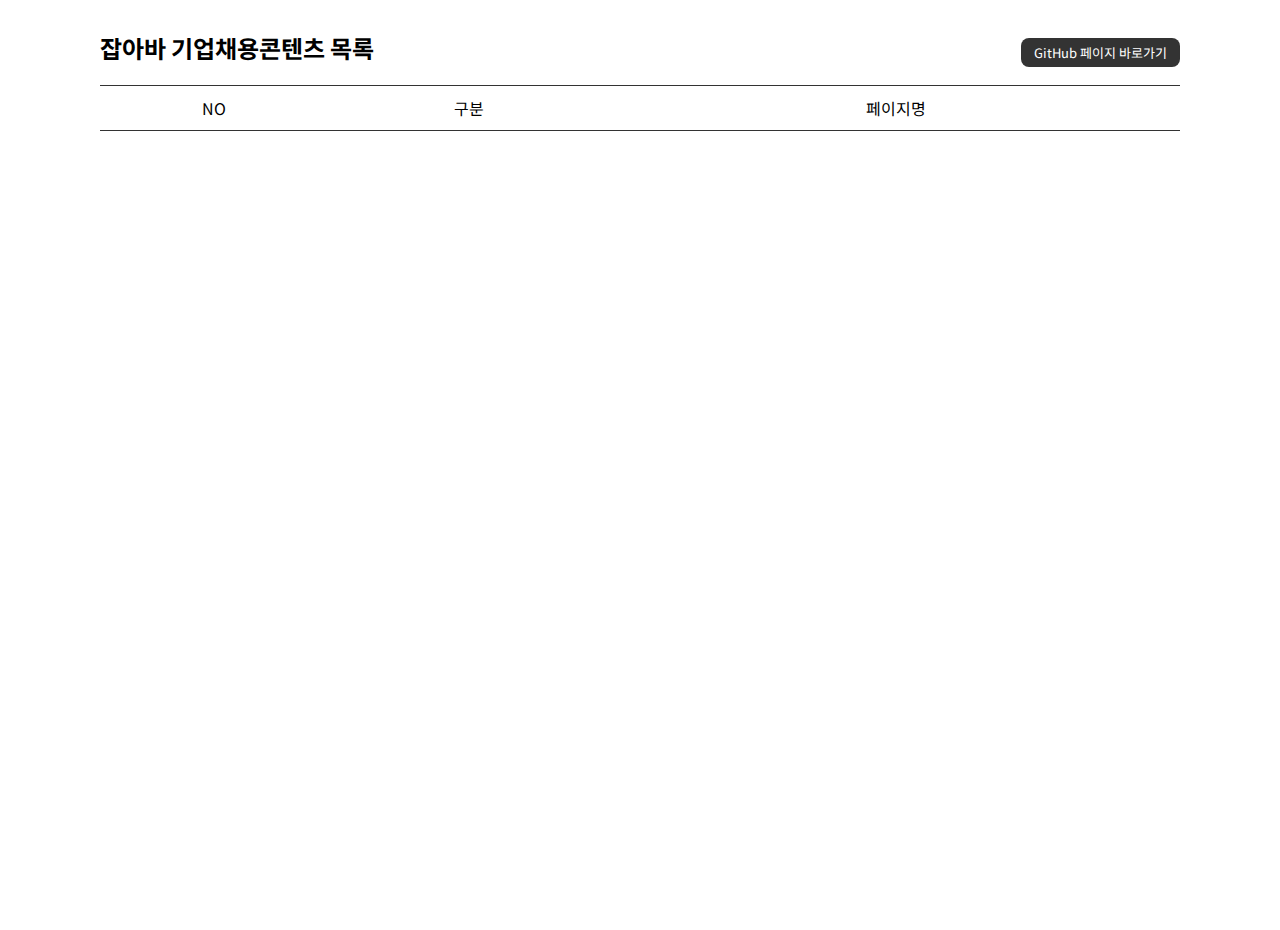
==== index.html @ c49a270e "." ====
<!DOCTYPE html>
<html>
<head>
	<meta charset="utf-8">
	<meta name="viewport" content="width=device-width,user-scalable=no"/>
	<title>잡아바 기업채용콘텐츠 퍼블리싱</title>
	<link href="https://fonts.googleapis.com/css2?family=Noto+Sans+KR:@300;400;500;700&display=swap" rel="stylesheet">
	<link rel="stylesheet" type="text/css" href="css/style.css" />
</head>
<body>
<div class="container">
	<h1>
		잡아바 기업채용콘텐츠 목록
		<div class="git"><a href="https://github.com/aldo814/entCompany2023" target="_blank">GitHub 페이지 바로가기</a></div>
	</h1>
	<table class="tbl_list">
	<thead>
	<tr>
		<th>NO</th>
		<th>구분</th>
		<th>페이지명</th>
	</tr>
	</thead>
	<tbody>
	
	</tbody>
	</table>
</div>
	
<script src="https://cdnjs.cloudflare.com/ajax/libs/jquery/2.2.2/jquery.min.js" ></script>
<script>
	$(document).ready(function(){
		$('.tbl_list tbody tr').each(function(){
			var idx = $(this).index();
			$(this).find('td:first-child').append(idx + 1);
		});
	});
</script>
</body>
</html>
---- css/style.css ----
*{font-family: 'Noto Sans KR', sans-serif;box-sizing:border-box;}
html,body{position:relative;width:100%;height:100%;margin:0;padding:0;}
.clearfix:before,.clearfix:after{content:"";display:block}.clearfix:after{clear:both;visibility:hidden;line-height:0;height:0}.clearfix{*zoom:1}
img{max-width:100%;line-height:0;}
ul,ol,li{list-style:none;margin:0;padding:0;}
a{text-decoration:none;color:inherit;}
.fleft{float:left;}
.fright{float:right;}

.container{position:realtive;width:1080px;margin:30px auto;}
h1{position:relative;font-size:24px;margin:0 auto 20px;}
	h1 .git{position:absolute;top:0;right:0;}
	h1 .git a{display:inline-block;padding:5px 13px;background:#333;color:#fff;font-weight:400;font-size:13px;border-radius:8px;}
.tbl_list{width:100%;border-collapse:collapse;}
	.tbl_list th, .tbl_list td{padding:8px 5px;}
.tbl_list thead th{border-top: 1px solid #333;border-bottom: 1px solid #333;font-size: 16px;font-weight: 400;padding: 10px 0}
	.tbl_list th, .tbl_list td{border-bottom: 1px solid #eee;}
.tbl_list td{font-size: 14px;color: #777;font-weight: 400}
	.tbl_list tbody tr:nth-child(even){background:#f9f9f9;}
	.tbl_list td:nth-child(1){text-align:center;width:50px;}
	.tbl_list td:nth-child(2){text-align:center;width:100px;}
	.tbl_list td:nth-child(3){padding:8px 13px;}
	.tbl_list select{padding:3px 8px;}


.board-incruit .item{display: block;position: relative;overflow: hidden;width: 98%;margin: 10px auto 0;padding: 40px 50px;border: 1px solid #ddd;}
.board-incruit .item .sort {font-size: 14px;}
.board-incruit .item .title{padding-right: 200px;font-size: 22px;font-weight: 500;}
.text-primary {color: #0082ff !important;}
.board-incruit .item .title .badge-point {margin-top: 2px;padding: 0 13px 0 14px;}
[class^="badge-"] {display: inline-block;vertical-align: top;padding: 0 20px;margin-right: 2px;height: 26px;border: 1px solid transparent;
    font-size: 14px;text-align: center;line-height: 1.6;border-radius: 15px;}
.badge-point {border: 1px solid #e44d4d;color: #e44d4d;}
.board-incruit .item .title + .text {margin-top: 10px;}
.board-incruit .item .text li {display: inline-block;position: relative;font-size: 14px;}
.board-incruit .item .text li + li {margin-left: 7px;padding-left: 11px;}
.board-incruit .item .text li + li:before {content: '';position: absolute;left: 0;top: 50%;width: 1px;height: 10px;margin-top: -5px;background-color: #555;}
.text-grey {color: #555 !important;}
.board-incruit .item .text + .tag {margin-top: 40px;}
.board-incruit .item .tag {position: relative;}
.board-incruit .item .tag li {display: inline-block;margin-bottom: 5px;vertical-align: top;}
[class*="tag-"], button[class*="tag-"] {display: inline-block;vertical-align: top;margin-right: 2px;padding: 0 10px;height: 28px;font-size: 12px;
    text-align: center;line-height: 28px;color: #fff;font-weight: 500;}
button, [type="button"], [type="reset"], [type="submit"] {-webkit-appearance: none;appearance: none;cursor: pointer;border: 0;padding: 0;background-image: none;}
.tag-mint { background-color: #63ccd1;}
.tag-primary {background-color: #66bde9;}
.tag-point {background-color: #ff9370;}
.board-incruit .box-btn-area {position: absolute;top: 40px;right: 50px;}
.btn-default {background: #fff;color: #000;border: 1px solid #999;font-weight: 400;}
.btn-md {padding: 12px 25px;min-width: 120px;}
.btn {display: inline-block;text-align: center;border: 1px solid transparent;box-sizing: border-box;color: #6f6f75;border-radius: 36px;}
.btn-md > span {font-size: 16px;}
.btn > span {display: inline-block;line-height: 1.3;}
.board-incruit .box-btn-area .btn + .custom-checkbox {margin-left: 6px;}
.custom-checkbox {position: relative;display: inline-block;vertical-align: top;}
.custom-checkbox input[type="checkbox"] {position: absolute;width: 1px;height: 1px;padding: 0;margin: -1px;overflow: hidden;clip: rect(0,0,0,0);border: 0;vertical-align: top;}
input[type="checkbox"], input[type="radio"] {-webkit-box-sizing: border-box;-moz-box-sizing: border-box;box-sizing: border-box; padding: 0;}
.custom-checkbox input[type="checkbox"] + label {display: inline-block;position: relative;cursor: pointer;}
.custom-checkbox .checkbox-star + label {height: 48px;padding: 0 20px 0 45px;color: #000;font-size: 16px;line-height: 46px;background: #fff;
	border: 1px solid #999;border-radius: 24px;}
.custom-checkbox .checkbox-star + label:before {display: block;content: '';position: absolute;left: 20px;top: 50%;margin-top: -7px;width: 15px;height: 15px;
		text-align: center;background: url(https://gsmb.mss.go.kr/images/icon/ico_check_like.png) no-repeat 0 -29px;	}


@media screen and (max-width : 510px){

}
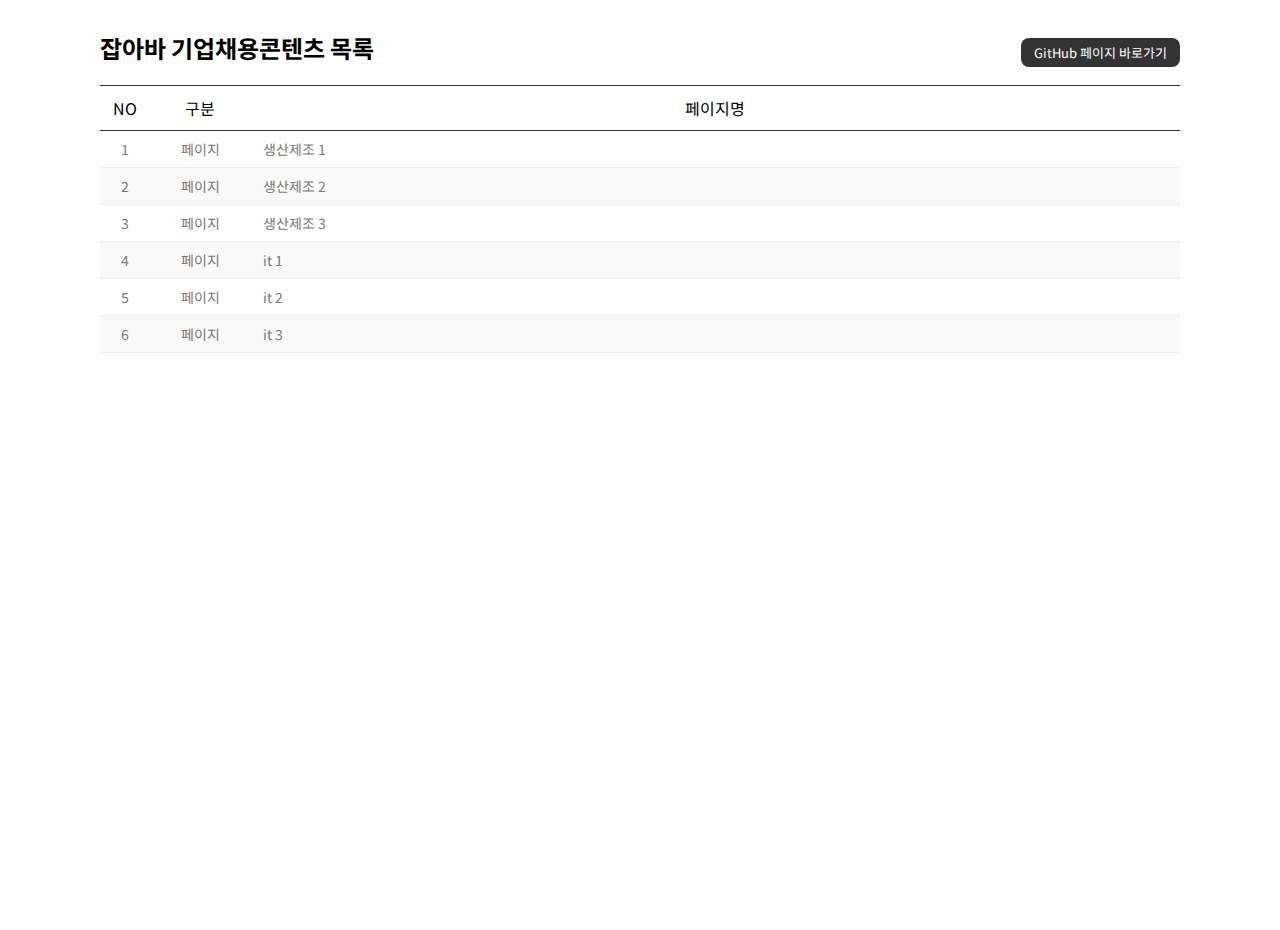
==== commit 72bc784c: "." ====
--- a/index.html
+++ b/index.html
@@ -22,7 +22,48 @@
 	</tr>
 	</thead>
 	<tbody>
-	
+	    <tr>
+	        <td></td>
+	        <td>페이지</td>
+	        <td>
+	            <a href="html/생산제조1.html" target="_blank">생산제조 1</a>
+	        </td>
+	    </tr>
+	    <tr>
+	        <td></td>
+	        <td>페이지</td>
+	        <td>
+	            <a href="html/생산제조2.html" target="_blank">생산제조 2</a>
+	        </td>
+	    </tr>
+	    <tr>
+	        <td></td>
+	        <td>페이지</td>
+	        <td>
+	            <a href="html/생산제조3.html" target="_blank">생산제조 3</a>
+	        </td>
+	    </tr>
+	    <tr>
+	        <td></td>
+	        <td>페이지</td>
+	        <td>
+	            <a href="html/it1.html" target="_blank">it 1</a>
+	        </td>
+	    </tr>
+	    <tr>
+	        <td></td>
+	        <td>페이지</td>
+	        <td>
+	            <a href="html/it2.html" target="_blank">it 2</a>
+	        </td>
+	    </tr>
+	    <tr>
+	        <td></td>
+	        <td>페이지</td>
+	        <td>
+	            <a href="html/it3.html" target="_blank">it 3</a>
+	        </td>
+	    </tr>
 	</tbody>
 	</table>
 </div>
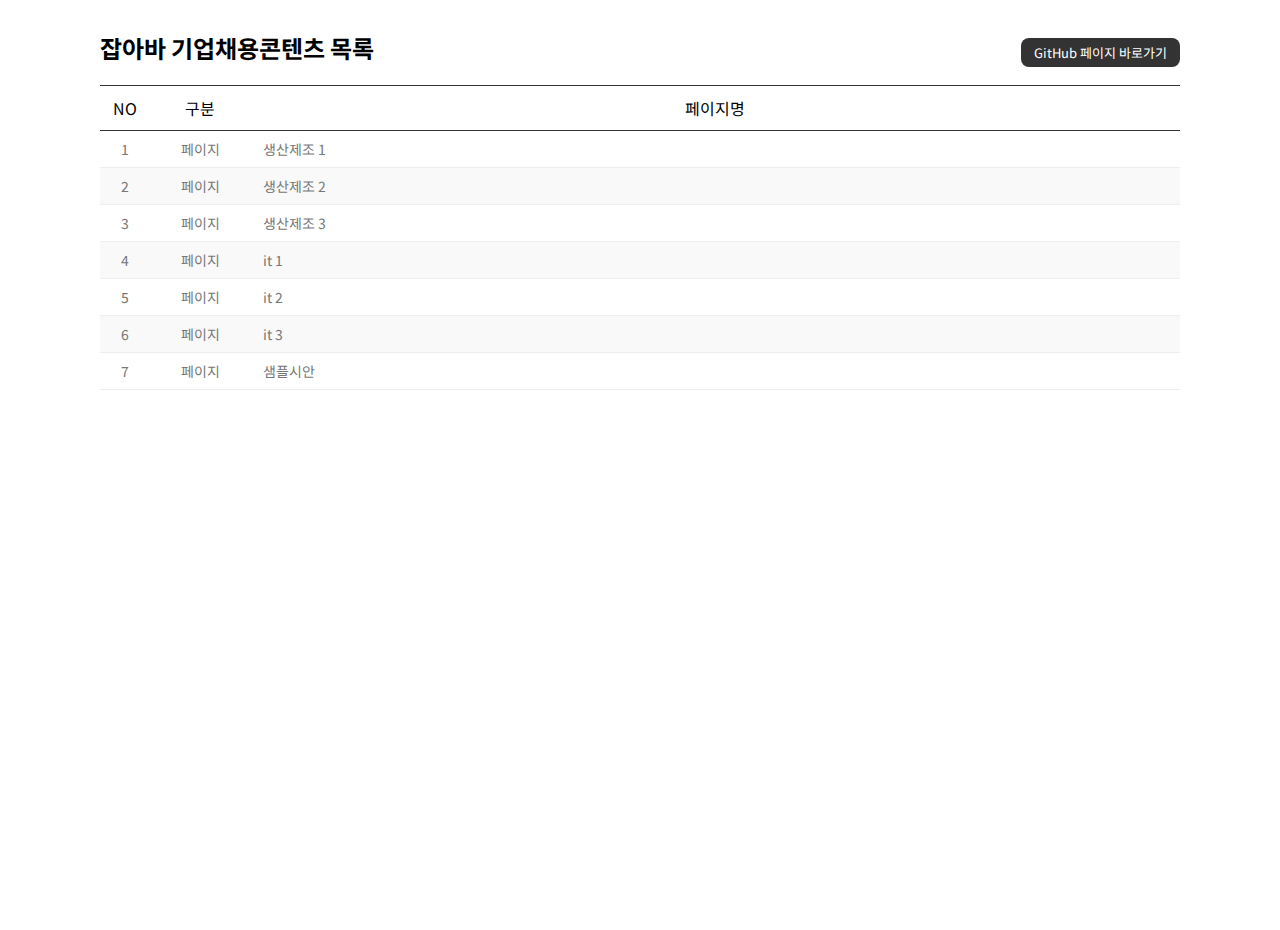
==== commit 3feb7d43: "." ====
--- a/index.html
+++ b/index.html
@@ -64,6 +64,13 @@
 	            <a href="html/it3.html" target="_blank">it 3</a>
 	        </td>
 	    </tr>
+	    <tr>
+	        <td></td>
+	        <td>페이지</td>
+	        <td>
+	            <a href="html/샘플시안.html" target="_blank">샘플시안</a>
+	        </td>
+	    </tr>
 	</tbody>
 	</table>
 </div>
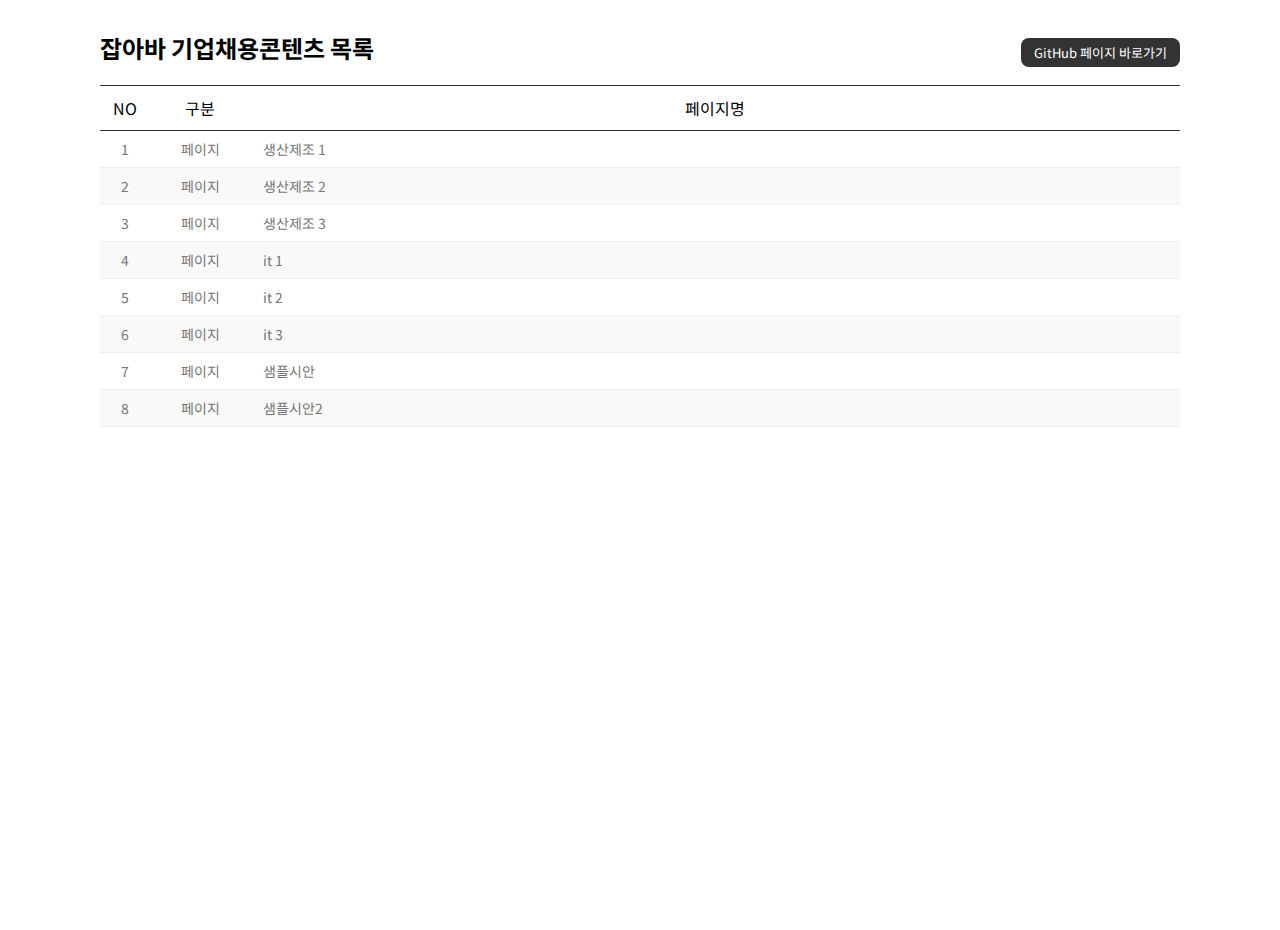
==== commit a75eabc9: "샘플시안2" ====
--- a/index.html
+++ b/index.html
@@ -71,6 +71,13 @@
 	            <a href="html/샘플시안.html" target="_blank">샘플시안</a>
 	        </td>
 	    </tr>
+	    <tr>
+	        <td></td>
+	        <td>페이지</td>
+	        <td>
+	            <a href="html/샘플시안2.html" target="_blank">샘플시안2</a>
+	        </td>
+	    </tr>
 	</tbody>
 	</table>
 </div>
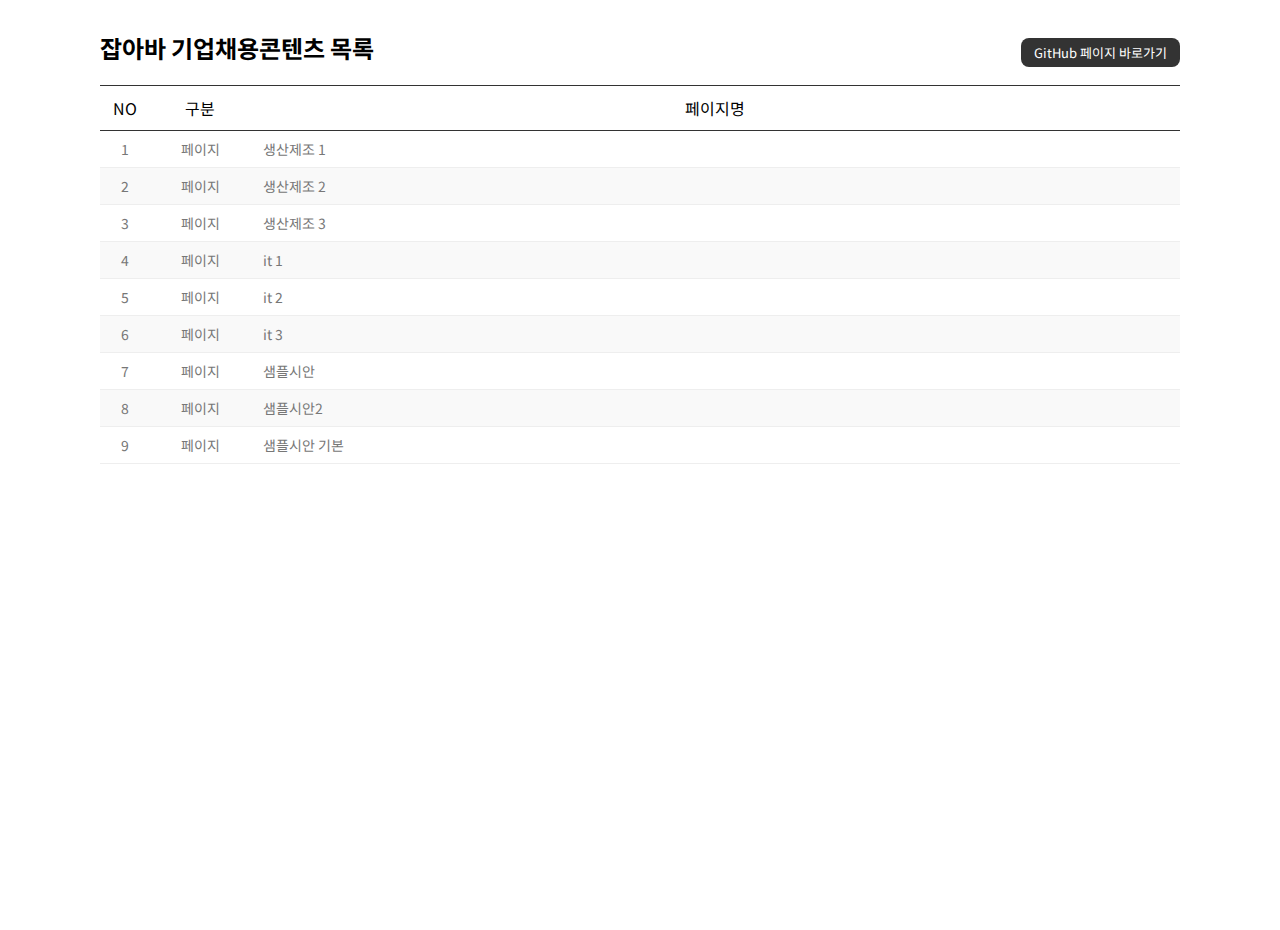
==== commit 19a89c45: "샘플시안기본형" ====
--- a/index.html
+++ b/index.html
@@ -78,6 +78,13 @@
 	            <a href="html/샘플시안2.html" target="_blank">샘플시안2</a>
 	        </td>
 	    </tr>
+	    <tr>
+	        <td></td>
+	        <td>페이지</td>
+	        <td>
+	            <a href="html/%EC%83%98%ED%94%8C%EC%8B%9C%EC%95%88_%EA%B8%B0%EB%B3%B8%ED%98%95.html" target="_blank">샘플시안 기본</a>
+	        </td>
+	    </tr>
 	</tbody>
 	</table>
 </div>
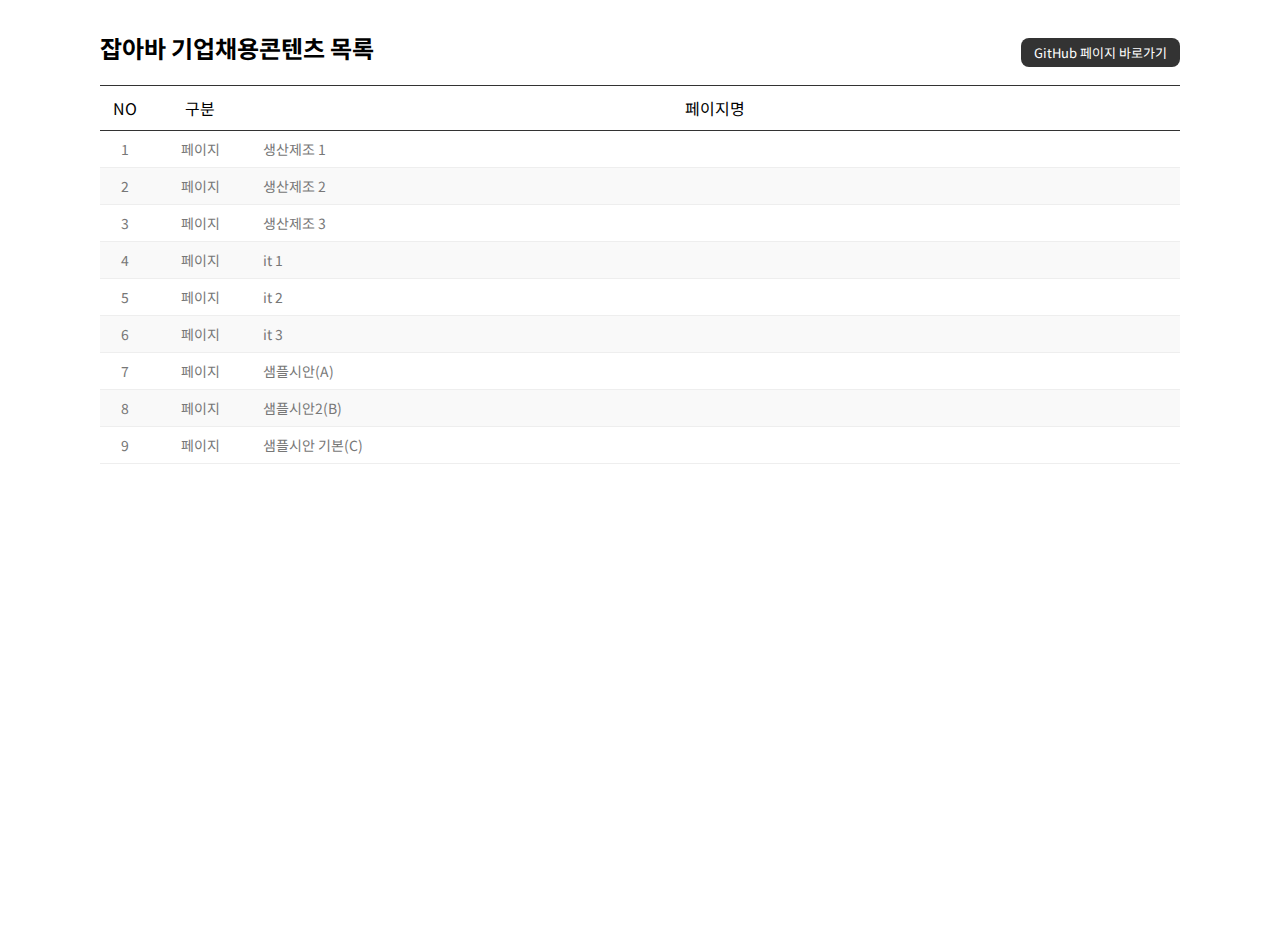
==== commit 195da9b9: "Update index.html" ====
--- a/index.html
+++ b/index.html
@@ -1,102 +1,106 @@
 <!DOCTYPE html>
 <html>
+
 <head>
-	<meta charset="utf-8">
-	<meta name="viewport" content="width=device-width,user-scalable=no"/>
-	<title>잡아바 기업채용콘텐츠 퍼블리싱</title>
-	<link href="https://fonts.googleapis.com/css2?family=Noto+Sans+KR:@300;400;500;700&display=swap" rel="stylesheet">
-	<link rel="stylesheet" type="text/css" href="css/style.css" />
+    <meta charset="utf-8">
+    <meta name="viewport" content="width=device-width,user-scalable=no" />
+    <title>잡아바 기업채용콘텐츠 퍼블리싱</title>
+    <link href="https://fonts.googleapis.com/css2?family=Noto+Sans+KR:@300;400;500;700&display=swap" rel="stylesheet">
+    <link rel="stylesheet" type="text/css" href="css/style.css" />
 </head>
+
 <body>
-<div class="container">
-	<h1>
-		잡아바 기업채용콘텐츠 목록
-		<div class="git"><a href="https://github.com/aldo814/entCompany2023" target="_blank">GitHub 페이지 바로가기</a></div>
-	</h1>
-	<table class="tbl_list">
-	<thead>
-	<tr>
-		<th>NO</th>
-		<th>구분</th>
-		<th>페이지명</th>
-	</tr>
-	</thead>
-	<tbody>
-	    <tr>
-	        <td></td>
-	        <td>페이지</td>
-	        <td>
-	            <a href="html/생산제조1.html" target="_blank">생산제조 1</a>
-	        </td>
-	    </tr>
-	    <tr>
-	        <td></td>
-	        <td>페이지</td>
-	        <td>
-	            <a href="html/생산제조2.html" target="_blank">생산제조 2</a>
-	        </td>
-	    </tr>
-	    <tr>
-	        <td></td>
-	        <td>페이지</td>
-	        <td>
-	            <a href="html/생산제조3.html" target="_blank">생산제조 3</a>
-	        </td>
-	    </tr>
-	    <tr>
-	        <td></td>
-	        <td>페이지</td>
-	        <td>
-	            <a href="html/it1.html" target="_blank">it 1</a>
-	        </td>
-	    </tr>
-	    <tr>
-	        <td></td>
-	        <td>페이지</td>
-	        <td>
-	            <a href="html/it2.html" target="_blank">it 2</a>
-	        </td>
-	    </tr>
-	    <tr>
-	        <td></td>
-	        <td>페이지</td>
-	        <td>
-	            <a href="html/it3.html" target="_blank">it 3</a>
-	        </td>
-	    </tr>
-	    <tr>
-	        <td></td>
-	        <td>페이지</td>
-	        <td>
-	            <a href="html/샘플시안.html" target="_blank">샘플시안</a>
-	        </td>
-	    </tr>
-	    <tr>
-	        <td></td>
-	        <td>페이지</td>
-	        <td>
-	            <a href="html/샘플시안2.html" target="_blank">샘플시안2</a>
-	        </td>
-	    </tr>
-	    <tr>
-	        <td></td>
-	        <td>페이지</td>
-	        <td>
-	            <a href="html/%EC%83%98%ED%94%8C%EC%8B%9C%EC%95%88_%EA%B8%B0%EB%B3%B8%ED%98%95.html" target="_blank">샘플시안 기본</a>
-	        </td>
-	    </tr>
-	</tbody>
-	</table>
-</div>
-	
-<script src="https://cdnjs.cloudflare.com/ajax/libs/jquery/2.2.2/jquery.min.js" ></script>
-<script>
-	$(document).ready(function(){
-		$('.tbl_list tbody tr').each(function(){
-			var idx = $(this).index();
-			$(this).find('td:first-child').append(idx + 1);
-		});
-	});
-</script>
+    <div class="container">
+        <h1>
+            잡아바 기업채용콘텐츠 목록
+            <div class="git"><a href="https://github.com/aldo814/entCompany2023" target="_blank">GitHub 페이지 바로가기</a></div>
+        </h1>
+        <table class="tbl_list">
+            <thead>
+                <tr>
+                    <th>NO</th>
+                    <th>구분</th>
+                    <th>페이지명</th>
+                </tr>
+            </thead>
+            <tbody>
+                <tr>
+                    <td></td>
+                    <td>페이지</td>
+                    <td>
+                        <a href="html/생산제조1.html" target="_blank">생산제조 1</a>
+                    </td>
+                </tr>
+                <tr>
+                    <td></td>
+                    <td>페이지</td>
+                    <td>
+                        <a href="html/생산제조2.html" target="_blank">생산제조 2</a>
+                    </td>
+                </tr>
+                <tr>
+                    <td></td>
+                    <td>페이지</td>
+                    <td>
+                        <a href="html/생산제조3.html" target="_blank">생산제조 3</a>
+                    </td>
+                </tr>
+                <tr>
+                    <td></td>
+                    <td>페이지</td>
+                    <td>
+                        <a href="html/it1.html" target="_blank">it 1</a>
+                    </td>
+                </tr>
+                <tr>
+                    <td></td>
+                    <td>페이지</td>
+                    <td>
+                        <a href="html/it2.html" target="_blank">it 2</a>
+                    </td>
+                </tr>
+                <tr>
+                    <td></td>
+                    <td>페이지</td>
+                    <td>
+                        <a href="html/it3.html" target="_blank">it 3</a>
+                    </td>
+                </tr>
+                <tr>
+                    <td></td>
+                    <td>페이지</td>
+                    <td>
+                        <a href="html/샘플시안.html" target="_blank">샘플시안(A)</a>
+                    </td>
+                </tr>
+                <tr>
+                    <td></td>
+                    <td>페이지</td>
+                    <td>
+                        <a href="html/샘플시안2.html" target="_blank">샘플시안2(B)</a>
+                    </td>
+                </tr>
+                <tr>
+                    <td></td>
+                    <td>페이지</td>
+                    <td>
+                        <a href="html/%EC%83%98%ED%94%8C%EC%8B%9C%EC%95%88_%EA%B8%B0%EB%B3%B8%ED%98%95.html" target="_blank">샘플시안 기본(C)</a>
+                    </td>
+                </tr>
+            </tbody>
+        </table>
+    </div>
+
+    <script src="https://cdnjs.cloudflare.com/ajax/libs/jquery/2.2.2/jquery.min.js"></script>
+    <script>
+        $(document).ready(function() {
+            $('.tbl_list tbody tr').each(function() {
+                var idx = $(this).index();
+                $(this).find('td:first-child').append(idx + 1);
+            });
+        });
+
+    </script>
 </body>
+
 </html>
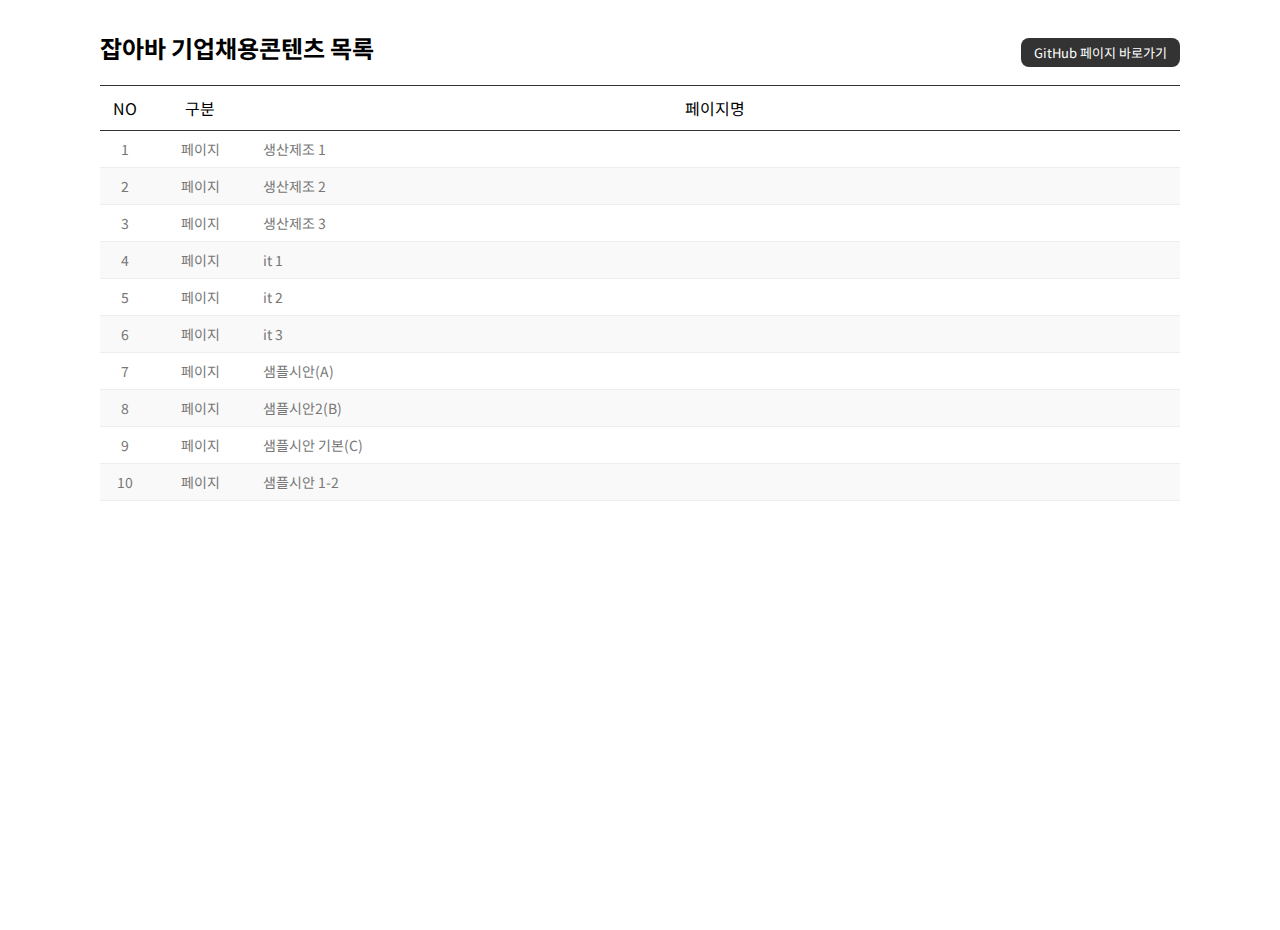
==== commit 03a94243: "." ====
--- a/index.html
+++ b/index.html
@@ -87,6 +87,13 @@
                         <a href="html/%EC%83%98%ED%94%8C%EC%8B%9C%EC%95%88_%EA%B8%B0%EB%B3%B8%ED%98%95.html" target="_blank">샘플시안 기본(C)</a>
                     </td>
                 </tr>
+                <tr>
+                    <td></td>
+                    <td>페이지</td>
+                    <td>
+                        <a href="html/%EC%83%98%ED%94%8C%EC%8B%9C%EC%95%88_1-2.html" target="_blank">샘플시안 1-2</a>
+                    </td>
+                </tr>
             </tbody>
         </table>
     </div>
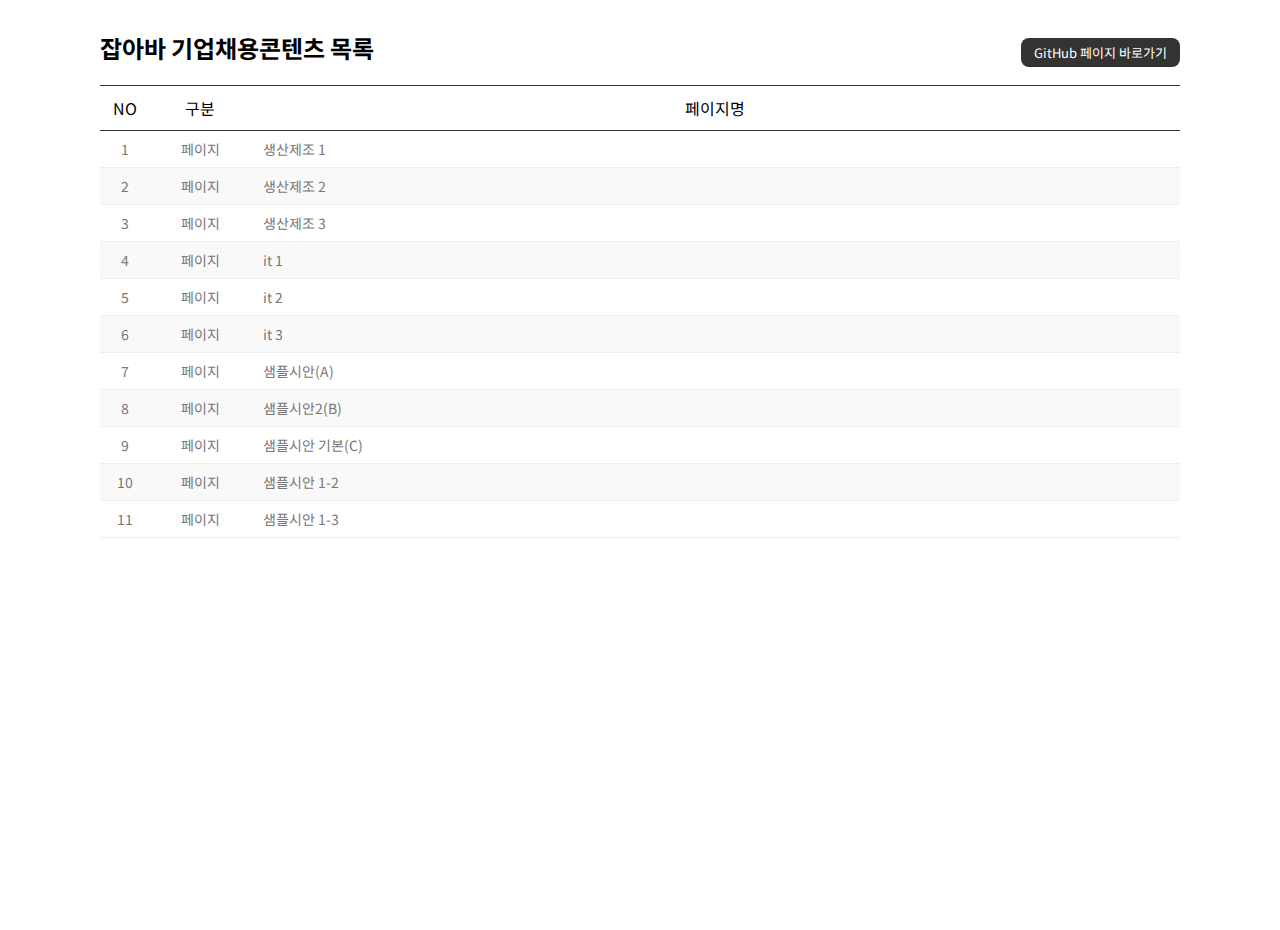
==== commit 06458d42: "샘플시안 1-3" ====
--- a/index.html
+++ b/index.html
@@ -94,6 +94,13 @@
                         <a href="html/%EC%83%98%ED%94%8C%EC%8B%9C%EC%95%88_1-2.html" target="_blank">샘플시안 1-2</a>
                     </td>
                 </tr>
+                <tr>
+                    <td></td>
+                    <td>페이지</td>
+                    <td>
+                        <a href="html/%EC%83%98%ED%94%8C%EC%8B%9C%EC%95%88_1-3.html" target="_blank">샘플시안 1-3</a>
+                    </td>
+                </tr>
             </tbody>
         </table>
     </div>
